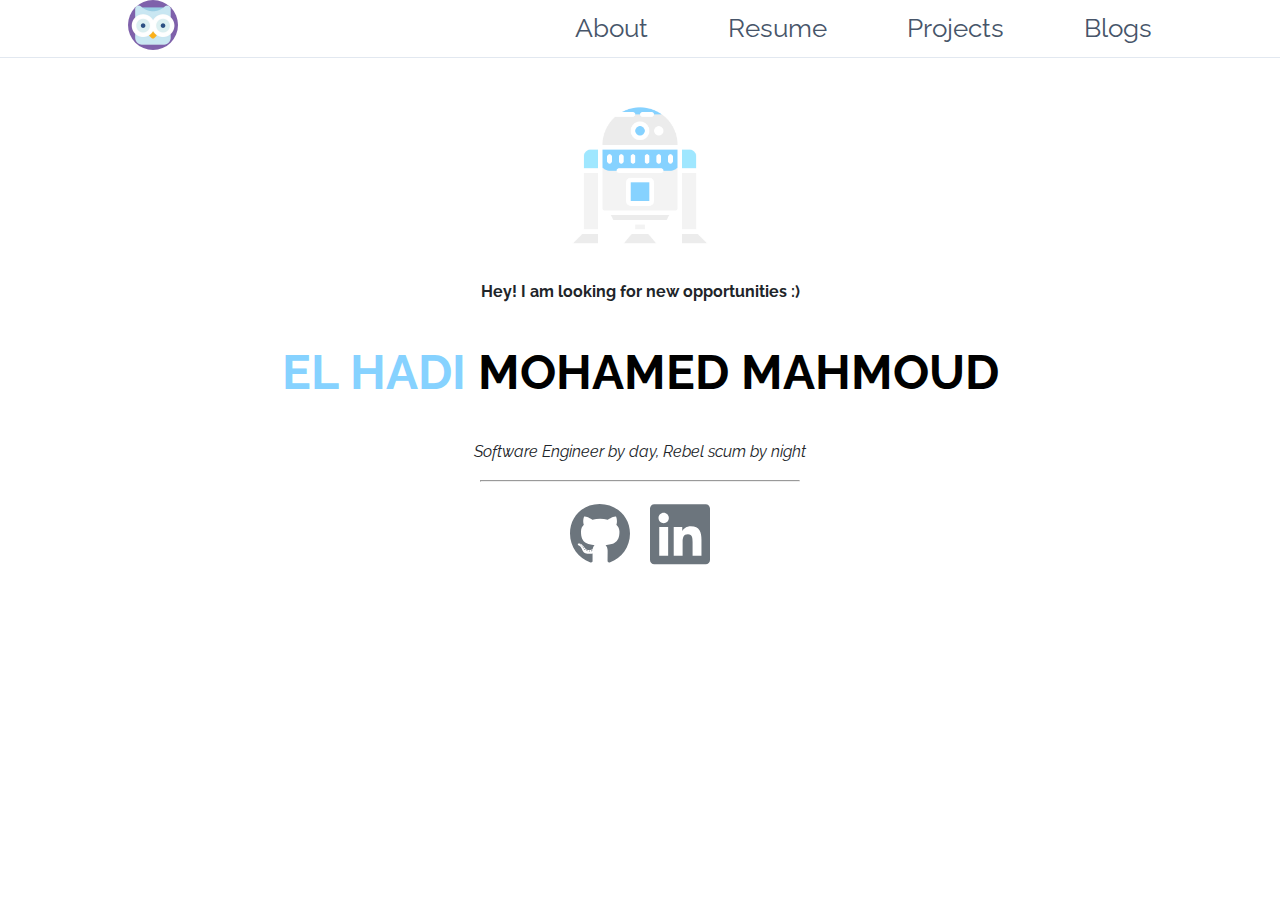
==== index.html @ 498db26d "#1 portfolio -> first commit" ====
<!DOCTYPE html>
<html lang="en">
  <head>
    <meta charset="UTF-8" />
    <meta http-equiv="X-UA-Compatible" content="IE=edge" />
    <meta name="viewport" content="width=device-width, initial-scale=1.0" />
    <link rel="stylesheet" href="index.css" />
    <link rel="preconnect" href="https://fonts.googleapis.com" />
    <link rel="preconnect" href="https://fonts.gstatic.com" crossorigin />
    <link
      href="https://fonts.googleapis.com/css2?family=Raleway:ital,wght@0,300;0,400;1,300&display=swap"
      rel="stylesheet"
    />
    <title>EL HADI Mohamed Mahmoud</title>
  </head>
  <body>
    <header class="header">
      <nav class="navbar">
        <a href="index.html">
          <img
            class="logo__portfolio"
            src="/images/avatar.png"
            alt="Portfolio logo"
            width="50"
            height="50"
          />
        </a>
        <ul class="nav-menu">
          <li class="nav-item">
            <a href="about.html" class="nav-link">About</a>
          </li>
          <li class="nav-item">
            <a href="resume.html" class="nav-link">Resume</a>
          </li>
          <li class="nav-item">
            <a href="projects.html" class="nav-link">Projects</a>
          </li>
          <li class="nav-item">
            <a href="blogs.html" class="nav-link">Blogs</a>
          </li>
        </ul>
        <div class="hamburger">
          <span class="bar"></span>
          <span class="bar"></span>
          <span class="bar"></span>
        </div>
      </nav>
    </header>
    <section class="homepage">
      <div class="home-description">
        <img
          src="images/r2-d2.png"
          alt="pic icon"
          width="150"
          height="150"
          class="home-img"
        />
        <p>
          <b> Hey! I am looking for new opportunities :) </b>
        </p>
        <h1 style="font-size: 3rem; color: black">
          <span class="first-name">EL HADI</span>&nbsp;<span class="last-name"
            >MOHAMED MAHMOUD</span
          >
        </h1>
        <p>
          <i> Software Engineer by day, Rebel scum by night </i>
        </p>
        <hr class="my-3 w-25" />
        <div class="icons-container">
          <a href="https://github.com/Elhadi-Med-Mahmoud" target="_blank">
            <svg
              aria-labelledby="svg-inline--fa-title-v6nU4vCC4BZi"
              data-prefix="fab"
              data-icon="github"
              class="svg-inline--fa fa-github fa-w-16 icons github"
              role="img"
              xmlns="http://www.w3.org/2000/svg"
              viewBox="0 0 496 512"
            >
              <title id="svg-inline--fa-title-v6nU4vCC4BZi">Github</title>
              <path
                fill="currentColor"
                d="M165.9 397.4c0 2-2.3 3.6-5.2 3.6-3.3.3-5.6-1.3-5.6-3.6 0-2 2.3-3.6 5.2-3.6 3-.3 5.6 1.3 5.6 3.6zm-31.1-4.5c-.7 2 1.3 4.3 4.3 4.9 2.6 1 5.6 0 6.2-2s-1.3-4.3-4.3-5.2c-2.6-.7-5.5.3-6.2 2.3zm44.2-1.7c-2.9.7-4.9 2.6-4.6 4.9.3 2 2.9 3.3 5.9 2.6 2.9-.7 4.9-2.6 4.6-4.6-.3-1.9-3-3.2-5.9-2.9zM244.8 8C106.1 8 0 113.3 0 252c0 110.9 69.8 205.8 169.5 239.2 12.8 2.3 17.3-5.6 17.3-12.1 0-6.2-.3-40.4-.3-61.4 0 0-70 15-84.7-29.8 0 0-11.4-29.1-27.8-36.6 0 0-22.9-15.7 1.6-15.4 0 0 24.9 2 38.6 25.8 21.9 38.6 58.6 27.5 72.9 20.9 2.3-16 8.8-27.1 16-33.7-55.9-6.2-112.3-14.3-112.3-110.5 0-27.5 7.6-41.3 23.6-58.9-2.6-6.5-11.1-33.3 2.6-67.9 20.9-6.5 69 27 69 27 20-5.6 41.5-8.5 62.8-8.5s42.8 2.9 62.8 8.5c0 0 48.1-33.6 69-27 13.7 34.7 5.2 61.4 2.6 67.9 16 17.7 25.8 31.5 25.8 58.9 0 96.5-58.9 104.2-114.8 110.5 9.2 7.9 17 22.9 17 46.4 0 33.7-.3 75.4-.3 83.6 0 6.5 4.6 14.4 17.3 12.1C428.2 457.8 496 362.9 496 252 496 113.3 383.5 8 244.8 8zM97.2 352.9c-1.3 1-1 3.3.7 5.2 1.6 1.6 3.9 2.3 5.2 1 1.3-1 1-3.3-.7-5.2-1.6-1.6-3.9-2.3-5.2-1zm-10.8-8.1c-.7 1.3.3 2.9 2.3 3.9 1.6 1 3.6.7 4.3-.7.7-1.3-.3-2.9-2.3-3.9-2-.6-3.6-.3-4.3.7zm32.4 35.6c-1.6 1.3-1 4.3 1.3 6.2 2.3 2.3 5.2 2.6 6.5 1 1.3-1.3.7-4.3-1.3-6.2-2.2-2.3-5.2-2.6-6.5-1zm-11.4-14.7c-1.6 1-1.6 3.6 0 5.9 1.6 2.3 4.3 3.3 5.6 2.3 1.6-1.3 1.6-3.9 0-6.2-1.4-2.3-4-3.3-5.6-2z"
              ></path>
            </svg>
          </a>
          <a
            href="https://www.linkedin.com/in/el-hadi-mohamed-mahmoud-a59503152/"
            target="_blank"
          >
            <svg
              aria-labelledby="svg-inline--fa-title-0lkVCgzMyQot"
              data-prefix="fab"
              data-icon="linkedin"
              class="svg-inline--fa fa-linkedin fa-w-14 icons linkedin"
              role="img"
              xmlns="http://www.w3.org/2000/svg"
              viewBox="0 0 448 512"
            >
              <title id="svg-inline--fa-title-0lkVCgzMyQot">LinkedIn</title>
              <path
                fill="currentColor"
                d="M416 32H31.9C14.3 32 0 46.5 0 64.3v383.4C0 465.5 14.3 480 31.9 480H416c17.6 0 32-14.5 32-32.3V64.3c0-17.8-14.4-32.3-32-32.3zM135.4 416H69V202.2h66.5V416zm-33.2-243c-21.3 0-38.5-17.3-38.5-38.5S80.9 96 102.2 96c21.2 0 38.5 17.3 38.5 38.5 0 21.3-17.2 38.5-38.5 38.5zm282.1 243h-66.4V312c0-24.8-.5-56.7-34.5-56.7-34.6 0-39.9 27-39.9 54.9V416h-66.4V202.2h63.7v29.2h.9c8.9-16.8 30.6-34.5 62.9-34.5 67.2 0 79.7 44.3 79.7 101.9V416z"
              ></path>
            </svg>
          </a>
        </div>
      </div>
    </section>
    <!-- JS -->
    <script src="script.js"></script>
  </body>
</html>
---- index.css ----
@import url("https://fonts.googleapis.com/css2?family=Raleway:ital,wght@0,300;0,400;1,300&display=swap");

* {
  margin: 0;
  padding: 0;
  box-sizing: border-box;
}

body,
html {
  font-family: "Raleway", sans-serif;
  font-size: 1rem;
  font-weight: 400;
  line-height: 1.5;
  color: #212529;
  text-align: left;
  background-color: #fff;
}

svg {
  width: 3.75rem;
}

.first-name {
  color: #86d2ff;
}
.last-name {
  color: #000;
}

.w-25 {
  width: 25% !important;
}

.my-3 {
  margin-top: 1rem !important;
  margin-bottom: 1rem !important;
}

.home-description {
  min-width: 100vh !important;
  display: flex;
  align-items: center;
  justify-content: center;
  flex-direction: column;
}

.social-icon {
  margin-right: 0.125rem;
}

.icons {
  font-size: 3.75rem;
  margin: 0.1rem;
  color: #6c757d;
}

.icons:hover {
  color: #007bff;
  transform: scale(1.2);
}

a {
  color: #007bff;
  text-decoration: none;
  background-color: transparent;
}

.icons-container {
  display: flex;

  align-items: center;
  justify-content: center;
}

.icons-container a {
  margin: 0 0.5rem;
}

.home-img {
  margin-bottom: 2rem;
}

.home-description h1 {
  margin: 2rem 0;
}

.homepage {
  margin-top: 40px;
}

/* Header css */

li {
  list-style: none;
}

a {
  text-decoration: none;
}

.header {
  border-bottom: 1px solid #e2e8f0;
}

.navbar {
  display: flex;
  justify-content: space-between;
  align-items: center;
  padding: 0 10%;
}

.hamburger {
  display: none;
}

.bar {
  display: block;
  width: 25px;
  height: 3px;
  margin: 5px auto;
  -webkit-transition: all 0.3s ease-in-out;
  transition: all 0.3s ease-in-out;
  background-color: #101010;
}

.nav-menu {
  display: flex;
  justify-content: space-between;
  align-items: center;
}

.nav-item {
  margin-left: 5rem;
}

.nav-link {
  font-size: 1.6rem;
  font-weight: 400;
  color: #475569;
}

.nav-link:hover {
  color: #482ff7;
}

.nav-logo {
  font-size: 2.1rem;
  font-weight: 500;
  color: #482ff7;
}

@media only screen and (max-width: 768px) {
  .nav-menu {
    position: fixed;
    left: -100%;
    top: 5rem;
    flex-direction: column;
    background-color: #fff;
    width: 100%;
    border-radius: 10px;
    text-align: center;
    transition: 0.3s;
    box-shadow: 0 10px 27px rgba(0, 0, 0, 0.05);
  }

  .nav-menu.active {
    left: 0;
  }

  .nav-item {
    margin: 2.5rem 0;
  }

  .hamburger {
    display: block;
    cursor: pointer;
  }
}

.hamburger.active .bar:nth-child(2) {
  opacity: 0;
}

.hamburger.active .bar:nth-child(1) {
  transform: translateY(8px) rotate(45deg);
}

.hamburger.active .bar:nth-child(3) {
  transform: translateY(-8px) rotate(-45deg);
}

.logo__portfolio {
  border-radius: 50%;
}
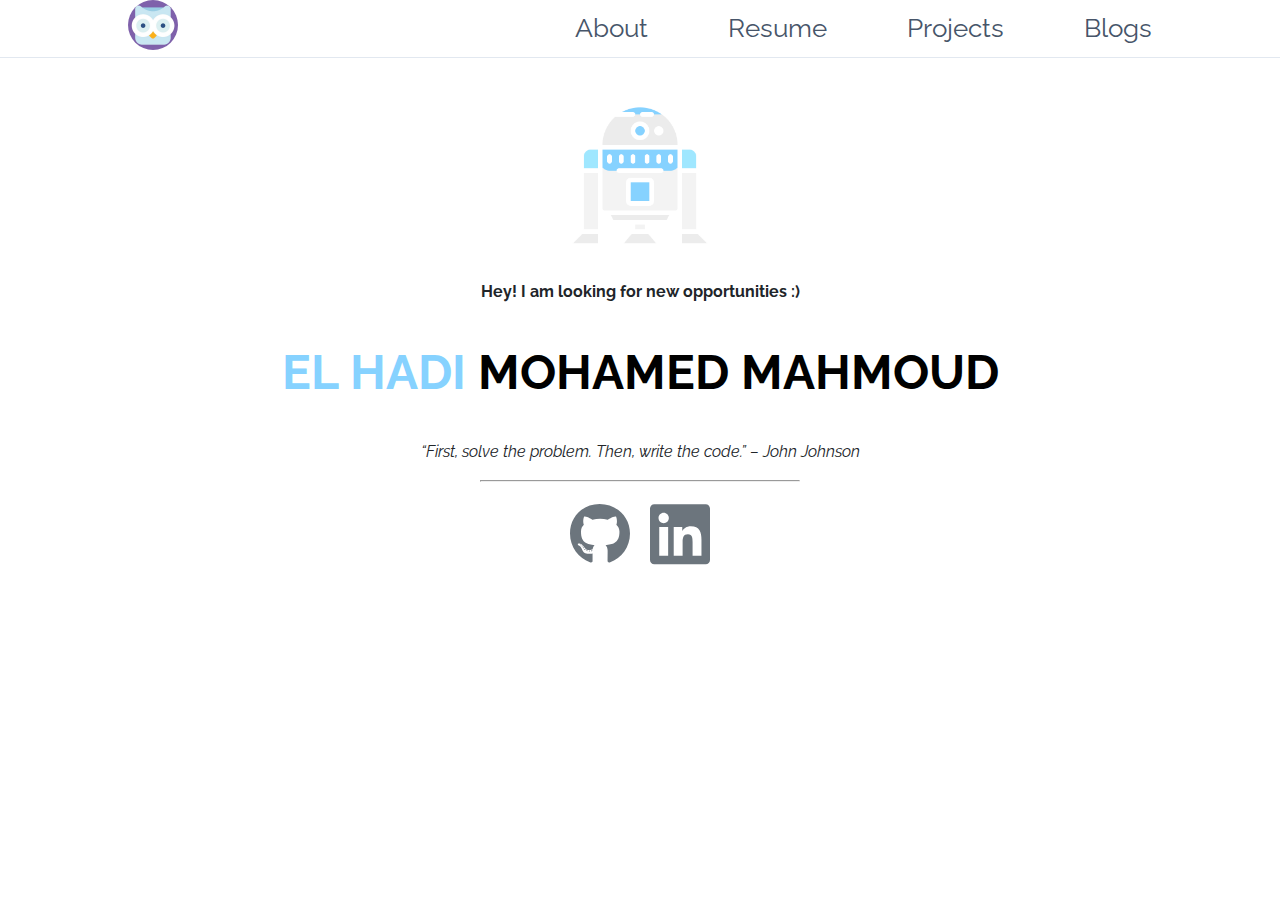
==== commit f4879435: "#2 -> add cv" ====
--- a/index.html
+++ b/index.html
@@ -64,7 +64,7 @@
           >
         </h1>
         <p>
-          <i> Software Engineer by day, Rebel scum by night </i>
+          <i> “First, solve the problem. Then, write the code.” – John Johnson </i>
         </p>
         <hr class="my-3 w-25" />
         <div class="icons-container">
